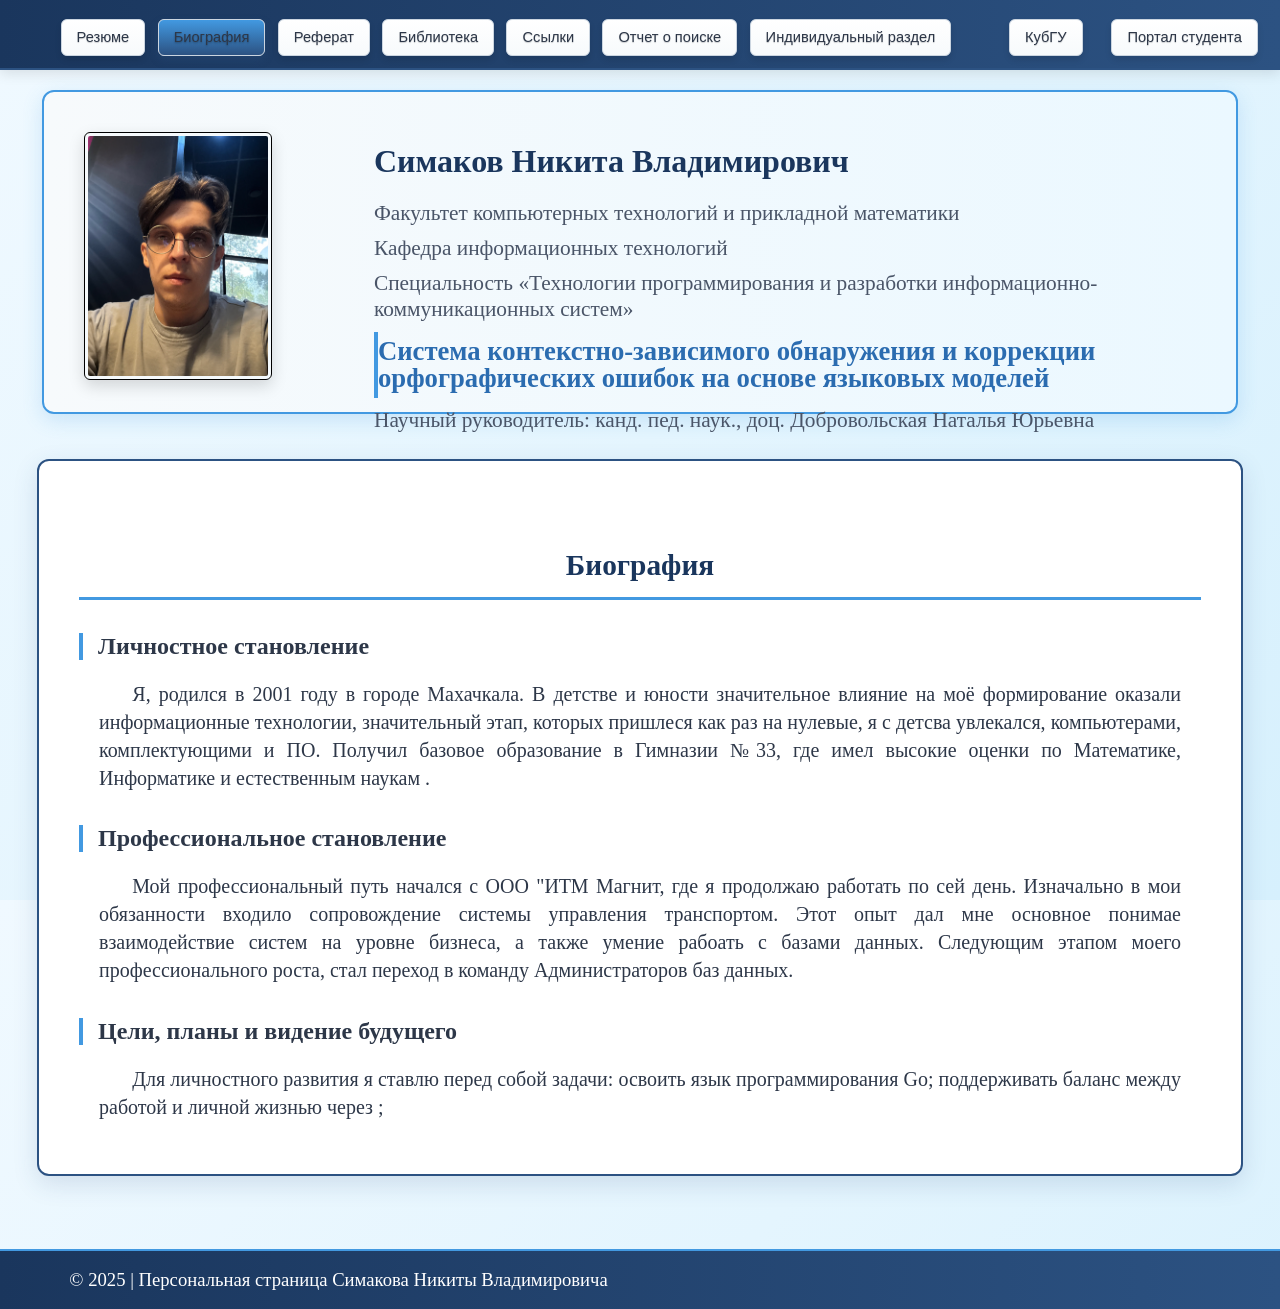
==== bio/index.htm @ 3005404f "Add" ====
<!DOCTYPE HTML PUBLIC "-//W3C//DTD HTML 4.01 Transitional//EN" "http://www.w3.org/TR/html4/loose.dtd">
<html>
<head>
  <meta http-equiv="Content-Type" content="text/html; charset=utf-8">
	<meta name="robots" content="noindex,nofollow">
  <title>Биография - Симакова Никиты Владимировича - Система контекстно-зависимого обнаружения и коррекции орфографических ошибок на основе языковых моделей</title>
  <link rel="stylesheet" type="text/css" href="../css/style.css">
</head>

<body lang=ru>

	<div id="topblock">		
		<div id="menu">
			<a class="button color" href="../index.htm">Резюме</a>
			<a class="button colorfix">Биография</a>
			<a class="button color" href="../diss/index.htm">Реферат</a>
			<a class="button color" href="../library/index.htm">Библиотека</a>
			<a class="button color" href="../links/index.htm">Ссылки</a>
			<a class="button color" href="../links/report.htm">Отчет о поиске</a> 
			<a class="button color" href="../ind/index.htm">Индивидуальный раздел</a>
		</div>
		<div id="donntu">
			<a class="button color" href="http://kubsu.ru/" target="_blank">КубГУ</a> &nbsp;
			<a class="button color" href="https://kubsu.ru/user" target="_blank" title="Перейти в личный кабинет студента">Портал студента</a>
		</div>
	</div>

	<div id="header">
		<div id="photomag">
			<a href="../images/photo.jpg">
				<img src="../images/photo.png" width="180" height="240" title="Магистр КубГу Симаков Никита Владимирович" alt="Магистр КубГу Симаков Никита Владимирович" style="border: 1px solid #000; border-radius: 6px; padding: 3px;"/>
			</a>
		</div>
		<div id="headertext">
			<h1 class="hdr">Симаков Никита Владимирович</h1>
			<h3 class="hdr">Факультет компьютерных технологий и прикладной математики</h3>
			<h3 class="hdr">Кафедра информационных технологий </h3>
			<h3 class="hdr">Специальность &laquo;Технологии программирования и разработки информационно-коммуникационных систем&raquo;</h3>
			<h2 class="hdr">Система контекстно-зависимого обнаружения и коррекции орфографических ошибок на основе языковых моделей</h2>
			<h3 class="hdr">Научный руководитель: канд. пед. наук., доц. Добровольская Наталья Юрьевна</h3>
		</div>
	</div> <!-- header -->

	<div id="middleblockosn">
		<div id="maintext">
			<h1>Биография </h1>
			<h2>Личностное становление</h2>
			<p>Я, родился в 2001 году в городе Махачкала.

В детстве и юности значительное влияние на моё формирование оказали 
информационные технологии, значительный этап, которых пришлеся как раз на нулевые, я с детсва увлекался, компьютерами, комплектующими и ПО.
 Получил базовое образование в Гимназии №33,
 где имел высокие оценки по Математике, Информатике и естественным наукам	.</p>
			
			<h2>Профессиональное становление</h2>
			<p>Мой профессиональный путь начался с ООО "ИТМ Магнит, где я продолжаю работать по сей день. Изначально в мои обязанности входило сопровождение системы управления транспортом. Этот опыт дал мне основное понимае взаимодействие систем на уровне бизнеса, а также умение рабоать с базами данных.
				Следующим этапом моего профессионального роста, стал переход в команду Администраторов баз данных.
			</p> 
			<h2>Цели, планы и видение будущего</h2>
			<p>Для личностного развития я ставлю перед собой задачи:

освоить язык программирования Go;

поддерживать баланс между работой и личной жизнью через ;

</p>
		</div> <!-- maintext -->
	</div> <!-- middleblock -->
	<footer>
		<p>© 2025 | Персональная страница Симакова Никиты Владимировича</p>
	</footer>
</body>
</html>
---- css/style.css ----
/* ------------- ОСНОВНЫЕ ТЕГИ ------------------------------------------------------------------------------ */

html, body {
    height: 100%;
    margin: 0;
    display: flex;
    flex-direction: column;
    background: linear-gradient(135deg, #f0f9ff 0%, #e4f5fe 50%, #d6f0fd 100%);
    font-family: 'Segoe UI', Tahoma, Geneva, Verdana, sans-serif;
}

#middleblock {
    flex: 1;
}

#middleblockosn {
    margin: 25px auto;
    flex: 1;
    width: 90%;
    max-width: 1200px;
    background-color: #ffffff;
    border: 2px solid #2c5282;
    border-radius: 12px;
    box-shadow: 0 8px 24px rgba(44, 82, 130, 0.15);
    padding: 25px;
}

/* Разные кавычки для разных языков */
body:lang(en) q { quotes: "\201C" "\201D" "\2018" "\2019"; }
body:lang(uk) q, body:lang(de) q { quotes: "\201E" "\201C"; }
body:lang(ru) q, body:lang(fr) q { quotes: "\00AB" "\00BB" "\201E" "\201C"; }

/* Заголовки */
h1 {
    font: bold 22pt 'Georgia', 'Times New Roman', serif;
    line-height: 110%;
    text-align: center;
    padding: 10pt 0;
    color: #1a365d;
    margin-top: 0;
    border-bottom: 3px solid #4299e1;
    padding-bottom: 15px;
}

h2 {
    font: bold 18pt 'Georgia', 'Times New Roman', serif;
    text-align: left;
    text-indent: 0;
    margin: 25pt 0 15pt 0;
    color: #2d3748;
    padding-left: 15px;
    border-left: 4px solid #4299e1;
}

h3 {
    font: bold 16pt 'Georgia', 'Times New Roman', serif;
    text-align: left;
    text-indent: 0;
    margin: 20pt 0 10pt 0;
    color: #4a5568;
}

h2.cntr {
    text-align: center;
    text-indent: 0;
    border-left: none;
    padding-left: 0;
}

/* Шапка страницы */
#header h1 {
    text-align: left;
    font: bold 24pt 'Georgia', serif;
    line-height: 100%;
    padding: 5pt 0 0 0;
    margin-top: 5pt;
    color: #1a365d;
    border-bottom: none;
}

#header h2 {
    font: bold 20pt 'Georgia', serif;
    line-height: 100%;
    color: #2b6cb0;
    text-indent: 0;
    margin: 5pt 0;
    padding: 5pt 0;
}

#header h3 {
    font: 16pt 'Georgia', serif;
    line-height: 120%;
    color: #4a5568;
    text-indent: 0;
    margin: 3pt 0;
    padding: 2pt 0;
}

/* Основной текст */
p {
    text-indent: 25pt;
    font: 15pt/140% 'Georgia', 'Times New Roman', serif;
    margin: 10pt 0;
    padding: 0 15pt;
    text-align: justify;
    color: #2d3748;
}

img {
    border: 0;
}

/* Списки */
ol, ul {
    text-indent: 0;
    margin: 15pt 0;
}

ol h2 {
    text-indent: 0;
    margin: 30pt 10pt 10pt 0;
}

p + ol, p + ul {
    margin-top: 5pt;
}

ul.content {
    margin-left: 10pt;
    list-style-type: none;
}

li {
    margin-left: 30pt;
    font: 15pt 'Georgia', 'Times New Roman', serif;
    padding: 5pt 5pt 5pt 0;
    color: #2d3748;
}

li.ct1 {
    margin-left: 0;
    padding: 3pt;
}

li.ct2 {
    margin-left: 25pt;
    padding: 3pt;
}

/* Ссылки */
a {
    font: 14pt 'Segoe UI', Tahoma, sans-serif;
    color: #2b6cb0;
    text-decoration: none;
    transition: all 0.3s ease;
}

a:hover {
    color: #1a365d;
    text-decoration: underline;
}

a:visited {
    color: #6b46c1;
}

/* ------------- ОСНОВНЫЕ БЛОКИ ----------------------------------------------------------------------------- */

#topblock {
    display: flex;
    justify-content: space-between;
    align-items: center;
    padding: 12px 20px;
    border-bottom: 2px solid #2c5282;
    gap: 15px;
    font-family: 'Segoe UI', Tahoma, sans-serif;
    background: linear-gradient(to right, #1a365d, #2c5282);
    box-shadow: 0 4px 12px rgba(0, 0, 0, 0.1);
}

#langbox {
    display: flex;
    align-items: center;
    font-size: 13pt;
}

#langbox img {
    vertical-align: middle;
    margin-right: 5px;
    border-radius: 3px;
}

#langbox a:link,
#langbox a:visited,
#langbox a:hover,
#langbox a:active {
    color: #ffffff;
    text-decoration: none;
}

#menu {
    display: flex;
    gap: 8px;
    margin: 0 auto;
}

#menu a.button {
    font-size: 11pt;
    padding: 10px 15px;
    text-decoration: none;
    border-radius: 6px;
    background-color: #edf2f7;
    color: #2d3748;
    transition: all 0.3s ease;
    font-weight: 500;
    border: 1px solid #cbd5e0;
}

#menu a.button:hover {
    background-color: #4299e1;
    color: white;
    transform: translateY(-2px);
    box-shadow: 0 4px 8px rgba(0, 0, 0, 0.1);
}

#donntu {
    display: flex;
    gap: 10px;
    font-size: 12pt;
}

#donntu a.button {
    font-size: 11pt;
    padding: 10px 15px;
    text-decoration: none;
    border-radius: 6px;
    background-color: #e2e8f0;
    color: #2d3748;
    transition: all 0.3s ease;
    font-weight: 500;
    border: 1px solid #cbd5e0;
}

#donntu a.button:hover {
    background-color: #48bb78;
    color: white;
    transform: translateY(-2px);
}

/* Блок с фотографией */
#photomag {
    float: left;
    width: 200px;
    padding: 15pt 25pt 15pt 15pt;
}

#photomag img {
    border-radius: 10px;
    box-shadow: 0 6px 16px rgba(0, 0, 0, 0.15);
    transition: transform 0.3s ease;
}

#photomag img:hover {
    transform: scale(1.03);
}

/* Шапка */
#header {
    display: flex;
    gap: 30px;
    min-height: 280px;
    border: 2px solid #4299e1;
    padding: 20px;
    margin: 20px auto;
    background: linear-gradient(to right, #f7fafc, #ebf8ff);
    border-radius: 12px;
    box-shadow: 0 6px 20px rgba(66, 153, 225, 0.2);
    max-width: 1200px;
    width: 90%;
}

#headertext {
    padding: 15pt 15pt 20pt 20pt;
    flex: 1;
}

/* Изображения */
.img {
    margin: 20pt 0 35pt 0;
    text-align: center;
}

.imgcaption {
    font: italic 14pt/130% 'Georgia', serif;
    margin: 5pt 0 0 0;
    padding: 5pt 15pt;
    text-align: center;
    color: #718096;
}

/* Комментарий */
.comment {
    background: #ebf8ff;
    color: #2d3748;
    border: 2px solid #90cdf4;
    font-size: 13pt;
    margin: 20pt;
    padding: 15pt;
    text-indent: 0;
    border-radius: 8px;
    font-style: italic;
}

.cntr { text-align: center; }
.bld { font-weight: bold; }
.itl { font-style: italic; }

/* ------------- ТАБЛИЦА РЕЗЮМЕ ----------------------------------------------------------------------------- */

#maintext {
    margin-top: 35px;
    padding: 15px;
}

table#resume {
    width: 95%;
    margin: 0 auto;
    border-collapse: collapse;
    margin-bottom: 30px;
    border: 2px solid #4299e1;
    border-radius: 10px;
    overflow: hidden;
    box-shadow: 0 4px 12px rgba(0, 0, 0, 0.08);
}

table#resume tr td {
    border: 1px solid #cbd5e0;
    padding: 10pt;
}

table#resume td.c1 {
    width: 25%;
    text-align: center;
    vertical-align: middle;
    padding: 10pt;
    color: #2c5282;
    font-weight: 600;
    background-color: #f7fafc;
}

table#resume td.c2 {
    width: 75%;
    padding: 10pt 15pt;
}

table#resume tr.odd {
    background-color: #f8fafc;
}

table#resume tr.even {
    background-color: white;
}

table#resume tr.odd:hover {
    background-color: #e6fffa;
}

table#resume tr.even:hover {
    background-color: #ebf8ff;
}

/* ------------- БИБЛИОТЕКА -------------------------------------------------------------------- */

.lib {
    margin: 15pt 0 25pt 30pt;
    padding: 15px;
    border-left: 4px solid #48bb78;
    background-color: #f0fff4;
    border-radius: 0 8px 8px 0;
}

.lib p {
    text-indent: 0;
    margin: 6pt 0 0 0;
}

.lib .cat {
    color: #2f855a;
    font-weight: 600;
}

/* ------------- ССЫЛКИ ---------------------------------------------------------------------- */

.list {
    margin: 10pt 0 20pt 30pt;
    padding: 12px;
    border-left: 4px solid #4299e1;
    background-color: #f0f9ff;
    border-radius: 0 8px 8px 0;
}

.list p {
    text-indent: 0;
    margin: 5pt 0 0 0;
}

.list .cat {
    color: #2b6cb0;
    font-weight: 600;
}

/* ------------- ТАБЛИЦА ОТЧЕТА О ПОИСКЕ ------------------------------------------------------------------- */

table.search {
    width: 85%;
    margin: 20px auto;
    margin-bottom: 40pt;
    border-collapse: collapse;
    padding: 0;
    text-align: center;
    border-radius: 10px;
    overflow: hidden;
    box-shadow: 0 4px 12px rgba(0, 0, 0, 0.08);
}

table.search tr td {
    border: 1px solid #cbd5e0;
    padding: 8pt;
}

table.search td.c1 {
    width: 52%;
    text-align: left;
    padding-left: 15pt;
    color: #2d3748;
    font-size: 15pt;
    font-weight: 500;
}

table.search td.cn {
    width: 12%;
    text-align: center;
}

table.search td.cspan {
    padding: 15pt 5pt 5pt 0;
    background: linear-gradient(to right, #bee3f8, #90cdf4);
    font-weight: 600;
}

table.search tr.odd {
    background-color: white;
}

table.search tr.even {
    background-color: #f8fafc;
}

table.search tr.odd:hover {
    background-color: #ebf8ff;
}

table.search tr.even:hover {
    background-color: #e6fffa;
}

table.search td.cspan p {
    color: #1a365d;
    font: bold 14pt 'Segoe UI', sans-serif;
    text-indent: 10pt;
    margin: 0;
}

table.search td.cn a {
    font-size: 13pt;
    font-weight: 600;
    color: #2b6cb0;
}

table.search td.cn a:visited {
    color: #6b46c1;
}

table.search td.cn a:hover {
    color: #1a365d;
}

/* ------------- КНОПКИ ГЛАВНОГО МЕНЮ ----------------------------------------------------------------------- */

.button {
    color: white;
    display: inline-block;
    outline: none;
    cursor: pointer;
    text-align: center;
    text-decoration: none;
    font: 14pt/100% 'Segoe UI', sans-serif;
    padding: 10px 18px;
    text-shadow: 0px 1px 1px rgba(0,0,0,.2);
    margin: .5em .15em .0em .15em;
    border-radius: 8px;
    box-shadow: 0 4px 6px rgba(0,0,0,0.1);
    transition: all 0.3s ease;
}

.button:active {
    position: relative;
    top: 2px;
    box-shadow: 0 2px 4px rgba(0,0,0,0.1);
}

.bigrounded {
    border-radius: 25px;
}

.color {
    color: #1a365d;
    border: solid 1px #a0aec0;
    background: linear-gradient(to bottom, #ffffff, #f7fafc);
    font-weight: 500;
}

.color:visited {
    color: #553c9a;
}

.color:hover {
    background: linear-gradient(to bottom, #4299e1, #3182ce);
    color: white;
    text-decoration: none;
    transform: translateY(-2px);
    box-shadow: 0 6px 12px rgba(66, 153, 225, 0.3);
    border-color: #4299e1;
}

.color:active {
    color: white;
    position: relative;
    top: 1px;
    background: linear-gradient(to bottom, #2c5282, #1a365d);
}

.colorfix {
    position: static;
    top: 0;
    cursor: default;
    color: white;
    font-weight: 600;
    text-shadow: 0px 1px 2px rgba(0,0,0,.3);
    border: solid 1px #2c5282;
    background: linear-gradient(to bottom, #4299e1, #2c5282);
    box-shadow: 0 4px 8px rgba(44, 82, 130, 0.3);
}

.colorfix:active {
    top: 0;
}

.colorfix:hover {
    color: white;
    background: linear-gradient(to bottom, #4299e1, #2c5282);
}

/* ------------- ФУТЕР ----------------------------------------------------------------------- */

footer {
    text-align: center;
    font-size: 0.9rem;
    padding: 1rem;
    background: linear-gradient(to right, #1a365d, #2c5282);
    margin-top: 3rem;
    border-top: 2px solid #4299e1;
    color: white;
}

footer p {
    color: #ffffff;
    margin: 0;
    font-size: 14pt;
}
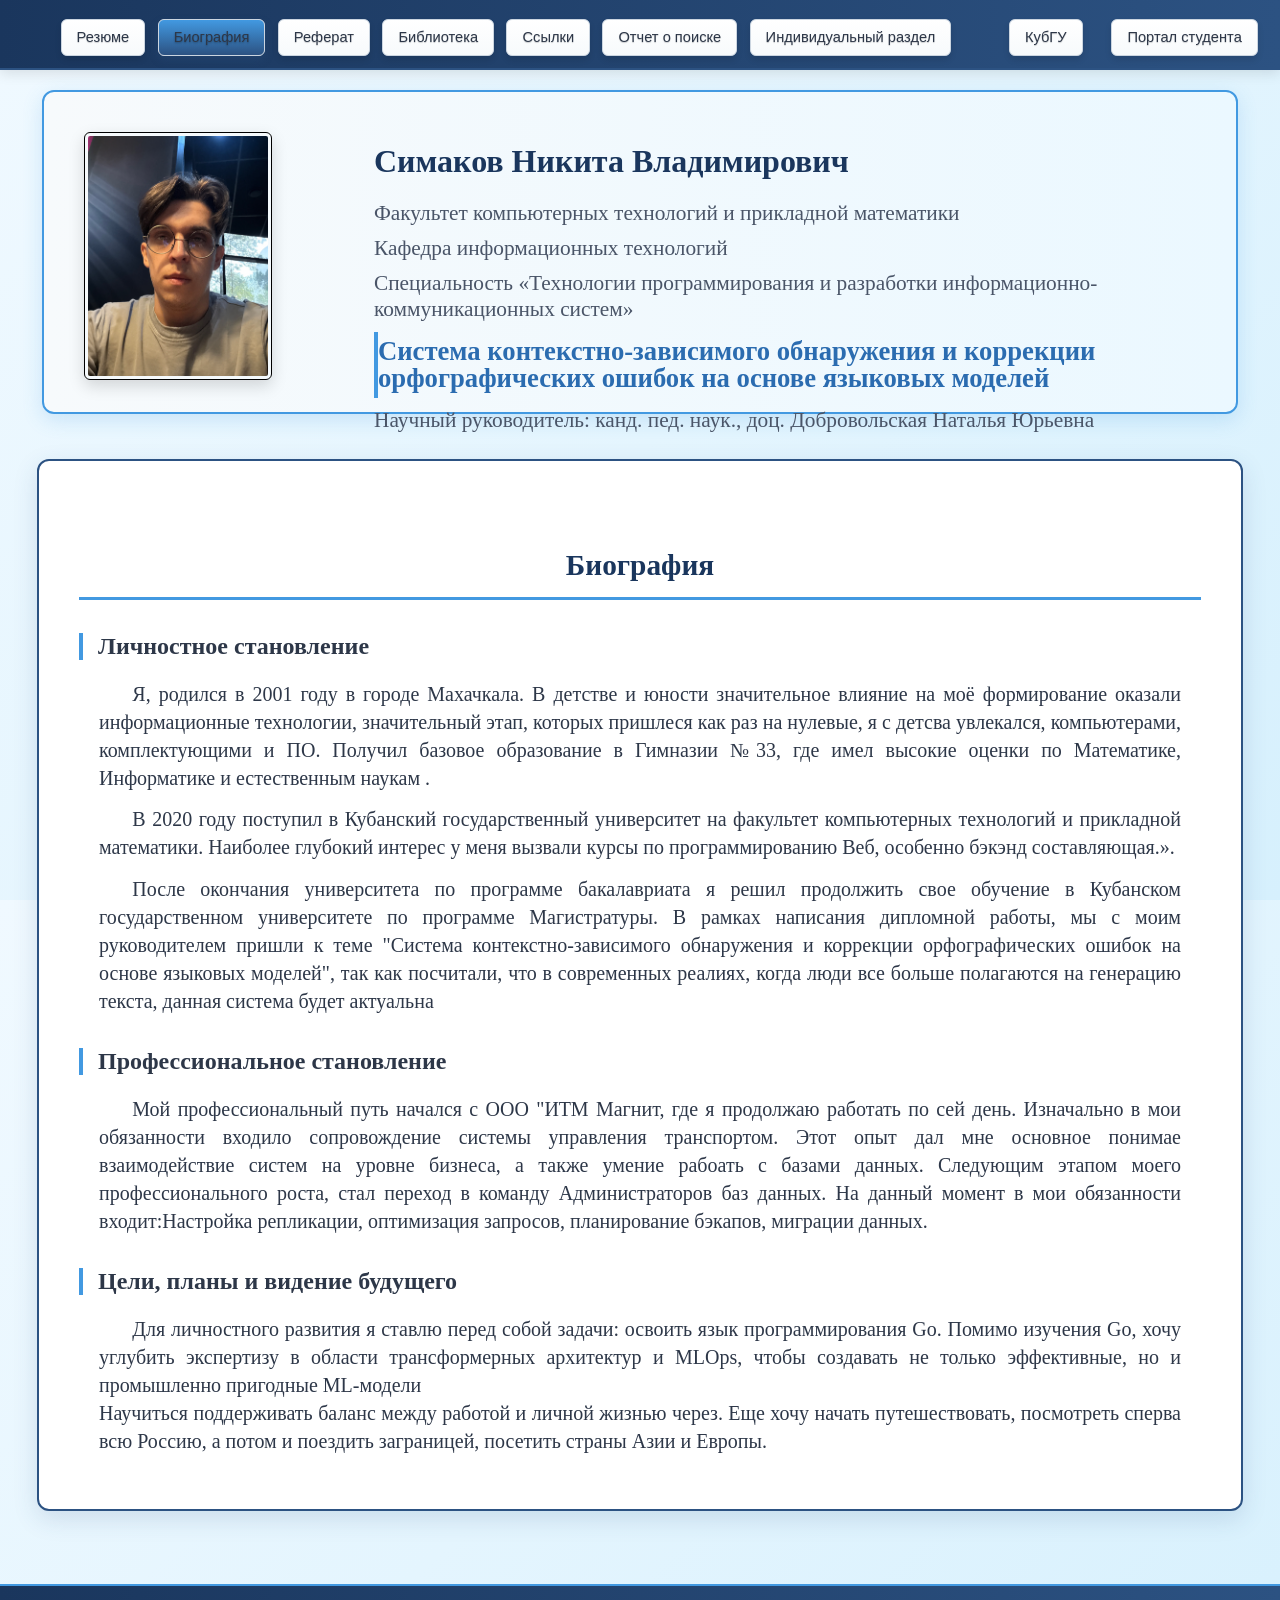
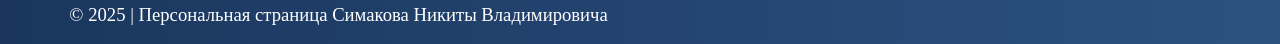
==== commit 49b81da9: "Add new info" ====
--- a/bio/index.htm
+++ b/bio/index.htm
@@ -51,17 +51,25 @@
 информационные технологии, значительный этап, которых пришлеся как раз на нулевые, я с детсва увлекался, компьютерами, комплектующими и ПО.
  Получил базовое образование в Гимназии №33,
  где имел высокие оценки по Математике, Информатике и естественным наукам	.</p>
-			
+ <p>В 2020 году поступил в Кубанский государственный университет на факультет компьютерных технологий и прикладной математики. Наиболее глубокий интерес у меня вызвали курсы по программированию Веб, особенно бэкэнд составляющая.».</p>
+	<P>После окончания университета по программе бакалавриата я решил продолжить свое обучение в Кубанском государственном университете по программе Магистратуры.
+		В рамках написания дипломной работы, мы с моим руководителем пришли к теме "Система контекстно-зависимого обнаружения и коррекции орфографических ошибок на основе языковых моделей", так как посчитали, что в современных
+		реалиях, когда люди все больше полагаются на генерацию текста, данная система будет актуальна
+	</P>		
 			<h2>Профессиональное становление</h2>
 			<p>Мой профессиональный путь начался с ООО "ИТМ Магнит, где я продолжаю работать по сей день. Изначально в мои обязанности входило сопровождение системы управления транспортом. Этот опыт дал мне основное понимае взаимодействие систем на уровне бизнеса, а также умение рабоать с базами данных.
 				Следующим этапом моего профессионального роста, стал переход в команду Администраторов баз данных.
+				На данный момент в мои обязанности входит:Настройка репликации, оптимизация запросов, планирование бэкапов, миграции данных.
 			</p> 
 			<h2>Цели, планы и видение будущего</h2>
 			<p>Для личностного развития я ставлю перед собой задачи:
 
-освоить язык программирования Go;
+освоить язык программирования Go. Помимо изучения Go, хочу углубить экспертизу в области трансформерных архитектур и MLOps, чтобы создавать не только эффективные, но и промышленно пригодные ML-модели<br>
 
-поддерживать баланс между работой и личной жизнью через ;
+
+Научиться поддерживать баланс между работой и личной жизнью через.
+
+Еще хочу начать путешествовать, посмотреть сперва всю Россию, а потом и поездить заграницей, посетить страны Азии и Европы.
 
 </p>
 		</div> <!-- maintext -->
